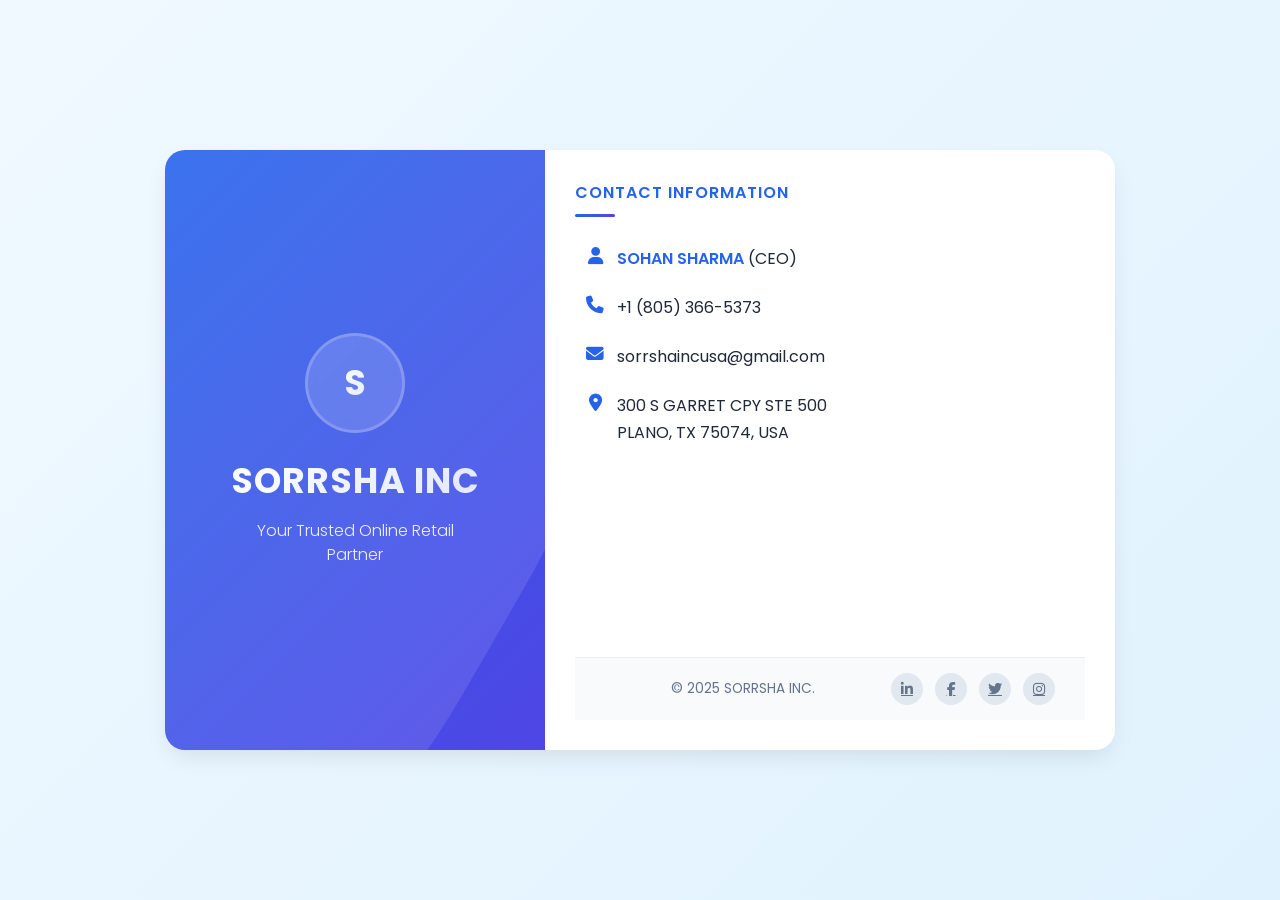
==== index.html @ b4cc08ed "Remove team contacts section" ====
<!DOCTYPE html>
<html lang="en">
<head>
    <meta charset="UTF-8">
    <meta name="viewport" content="width=device-width, initial-scale=1.0">
    <title>SORRSHA INC - Virtual Business Card</title>
    <!-- Removed internal CSS since we're using external style.css -->
    <link rel="stylesheet" href="https://cdnjs.cloudflare.com/ajax/libs/font-awesome/6.4.0/css/all.min.css">
    <link rel="preconnect" href="https://fonts.googleapis.com">
    <link rel="preconnect" href="https://fonts.gstatic.com" crossorigin>
    <link rel="stylesheet" href="style.css">
</head>
<body>
    <div class="card">
        <div class="branding">
            <div class="logo-circle">
                <div class="logo">S</div>
            </div>
            <h1 class="logo">SORRSHA INC</h1>
            <div class="tagline">Your Trusted Online Retail Partner</div>
        </div>
        
        <div class="details">
            <div class="main-content">
                <div class="section">
                    <div class="section-title">CONTACT INFORMATION</div>
                    <div class="info">
                        <i class="fas fa-user"></i>
                        <div><span class="contact-person">SOHAN SHARMA</span> (CEO)</div>
                    </div>
                    <div class="info">
                        <i class="fas fa-phone"></i>
                        <a href="tel:+18053665373" style="color: inherit; text-decoration: none;">+1 (805) 366-5373</a>
                    </div>
                    <div class="info">
                        <i class="fas fa-envelope"></i>
                        <a href="mailto:sorrshaincusa@gmail.com" style="color: inherit; text-decoration: none;">sorrshaincusa@gmail.com</a>
                    </div>
                     <div class="info">
                        <i class="fas fa-map-marker-alt"></i>
                        <div>300 S GARRET CPY STE 500<br>PLANO, TX 75074, USA</div>
                    </div>
                </div>
            </div>

            <div class="footer">
                <div class="copyright">&copy; 2025 SORRSHA INC.</div>
                <div class="social-links">
                    <a href="#" class="social-link" title="LinkedIn"><i class="fab fa-linkedin-in"></i></a>
                    <a href="#" class="social-link" title="Facebook"><i class="fab fa-facebook-f"></i></a>
                    <a href="#" class="social-link" title="Twitter"><i class="fab fa-twitter"></i></a>
                    <a href="#" class="social-link" title="Instagram"><i class="fab fa-instagram"></i></a>
                </div>
            </div>
        </div>
    </div>
    <script src="script.js"></script>
</body>
</html>
---- style.css ----
/* CSS for business card */

@import url('https://fonts.googleapis.com/css2?family=Poppins:wght@300;400;500;600;700&display=swap');

:root {
    --primary: #2563eb;
    --primary-dark: #1d4ed8;
    --secondary: #4f46e5;
    --text: #1f2937;
    --light-bg: #f8fafc;
    --card-bg: #ffffff;
    --shadow: 0 10px 25px -5px rgba(0, 0, 0, 0.1);
}

* {
    margin: 0;
    padding: 0;
    box-sizing: border-box;
}

body {
    font-family: 'Poppins', sans-serif;
    margin: 0;
    padding: 20px;
    display: flex;
    justify-content: center;
    align-items: center;
    min-height: 100vh;
    background: linear-gradient(135deg, #f0f9ff 0%, #e0f2fe 100%);
    color: var(--text);
    line-height: 1.6;
}

.card {
    width: 100%;
    max-width: 950px;
    min-height: 600px;
    background: var(--card-bg);
    border-radius: 20px;
    box-shadow: var(--shadow);
    overflow: hidden;
    display: grid;
    grid-template-columns: 0.8fr 1.2fr;
    transform: translateY(20px);
    opacity: 0;
    animation: fadeInUp 0.6s ease-out forwards;
    transition: transform 0.3s ease, box-shadow 0.3s ease;
}

.card:hover {
    transform: translateY(-5px);
    box-shadow: 0 15px 35px rgba(0, 0, 0, 0.15);
}

@keyframes fadeInUp {
    to {
        opacity: 1;
        transform: translateY(0);
    }
}

.branding {
    background: linear-gradient(135deg, var(--primary) 0%, var(--secondary) 100%);
    color: white;
    padding: 40px 30px;
    display: flex;
    flex-direction: column;
    justify-content: center;
    align-items: center;
    text-align: center;
    position: relative;
    overflow: hidden;
}

.branding::before {
    content: '';
    position: absolute;
    top: 50%;
    left: -100%;
    width: 200%;
    height: 200%;
    background: rgba(255, 255, 255, 0.1);
    transform: translateY(-50%) rotate(30deg);
    border-radius: 45%;
    animation: wave 10s infinite linear;
}

@keyframes wave {
    from { transform: translateY(-50%) rotate(0deg); }
    to { transform: translateY(-50%) rotate(360deg); }
}

.logo-circle {
    width: 100px;
    height: 100px;
    background: rgba(255, 255, 255, 0.15);
    border-radius: 50%;
    display: flex;
    align-items: center;
    justify-content: center;
    margin-bottom: 20px;
    border: 3px solid rgba(255, 255, 255, 0.2);
    backdrop-filter: blur(5px);
}

.logo {
    font-size: 2.2rem;
    font-weight: 700;
    margin: 0;
    background: linear-gradient(135deg, #fff 0%, #e0e7ff 100%);
    -webkit-background-clip: text;
    background-clip: text;
    -webkit-text-fill-color: transparent;
    letter-spacing: 1px;
    position: relative;
    z-index: 1;
}

.tagline {
    font-size: 1rem;
    opacity: 0.9;
    margin: 10px 0 0;
    font-weight: 300;
    max-width: 80%;
    line-height: 1.5;
}

.details {
    padding: 30px;
    display: flex;
    flex-direction: column;
    justify-content: space-between;
}

.section {
    margin-bottom: 15px;
    position: relative;
}

.section-title {
    font-size: 1rem;
    font-weight: 600;
    color: var(--primary);
    margin-bottom: 15px;
    padding-bottom: 8px;
    text-transform: uppercase;
    letter-spacing: 1px;
    position: relative;
    display: inline-block;
}

.section-title::after {
    content: '';
    position: absolute;
    left: 0;
    bottom: -3px;
    width: 40px;
    height: 3px;
    background: linear-gradient(90deg, var(--primary), var(--secondary));
    border-radius: 3px;
}

.info {
    margin: 10px 0;
    line-height: 1.7;
    display: flex;
    align-items: flex-start;
    transition: all 0.3s ease;
    padding: 6px 10px;
    border-radius: 8px;
}

.info:hover {
    background: rgba(37, 99, 235, 0.05);
    transform: translateX(5px);
}

.info i {
    color: var(--primary);
    margin-right: 12px;
    width: 20px;
    text-align: center;
    font-size: 1.1em;
    margin-top: 2px;
}

.contact-person {
    font-weight: 600;
    color: var(--primary);
    position: relative;
    display: inline-block;
}

.contact-person::after {
    content: '';
    position: absolute;
    bottom: -2px;
    left: 0;
    width: 0;
    height: 2px;
    background: var(--primary);
    transition: width 0.3s ease;
}

.contact-person:hover::after {
    width: 100%;
}

.team-member {
    background: var(--light-bg);
    padding: 12px;
    border-radius: 10px;
    margin-bottom: 10px;
    transition: all 0.3s ease;
    border-left: 3px solid var(--primary);
    box-shadow: 0 2px 8px rgba(0, 0, 0, 0.03);
}

.team-member:hover {
    transform: translateY(-3px);
    box-shadow: 0 5px 15px rgba(0, 0, 0, 0.08);
}

.team-member:last-child {
    margin-bottom: 0;
}

.team-member-name {
    font-weight: 600;
    color: var(--primary-dark);
    margin-bottom: 5px;
    display: flex;
    align-items: center;
}

.team-member-name i {
    margin-right: 8px;
    font-size: 0.9em;
    color: var(--secondary);
}

.footer {
    background: var(--light-bg);
    padding: 15px 30px;
    text-align: center;
    font-size: 0.85rem;
    color: #64748b;
    border-top: 1px solid rgba(0, 0, 0, 0.05);
    display: flex;
    justify-content: space-between;
    align-items: center;
    flex-wrap: wrap;
    gap: 10px;
}

.social-links {
    display: flex;
    gap: 12px;
}

.social-link {
    width: 32px;
    height: 32px;
    border-radius: 50%;
    background: #e2e8f0;
    display: flex;
    align-items: center;
    justify-content: center;
    color: #64748b;
    transition: all 0.3s ease;
    font-size: 14px;
}

.social-link:hover {
    background: var(--primary);
    color: white;
    transform: translateY(-2px);
}

.copyright {
    flex: 1;
    text-align: center;
}

@media (max-width: 900px) {
    .card {
        grid-template-columns: 1fr;
        max-width: 500px;
        min-height: auto;
    }

    .branding {
        padding: 30px 20px;
    }

    .details {
        padding: 25px 20px;
    }

    .footer {
        flex-direction: column;
        padding: 15px;
    }
}
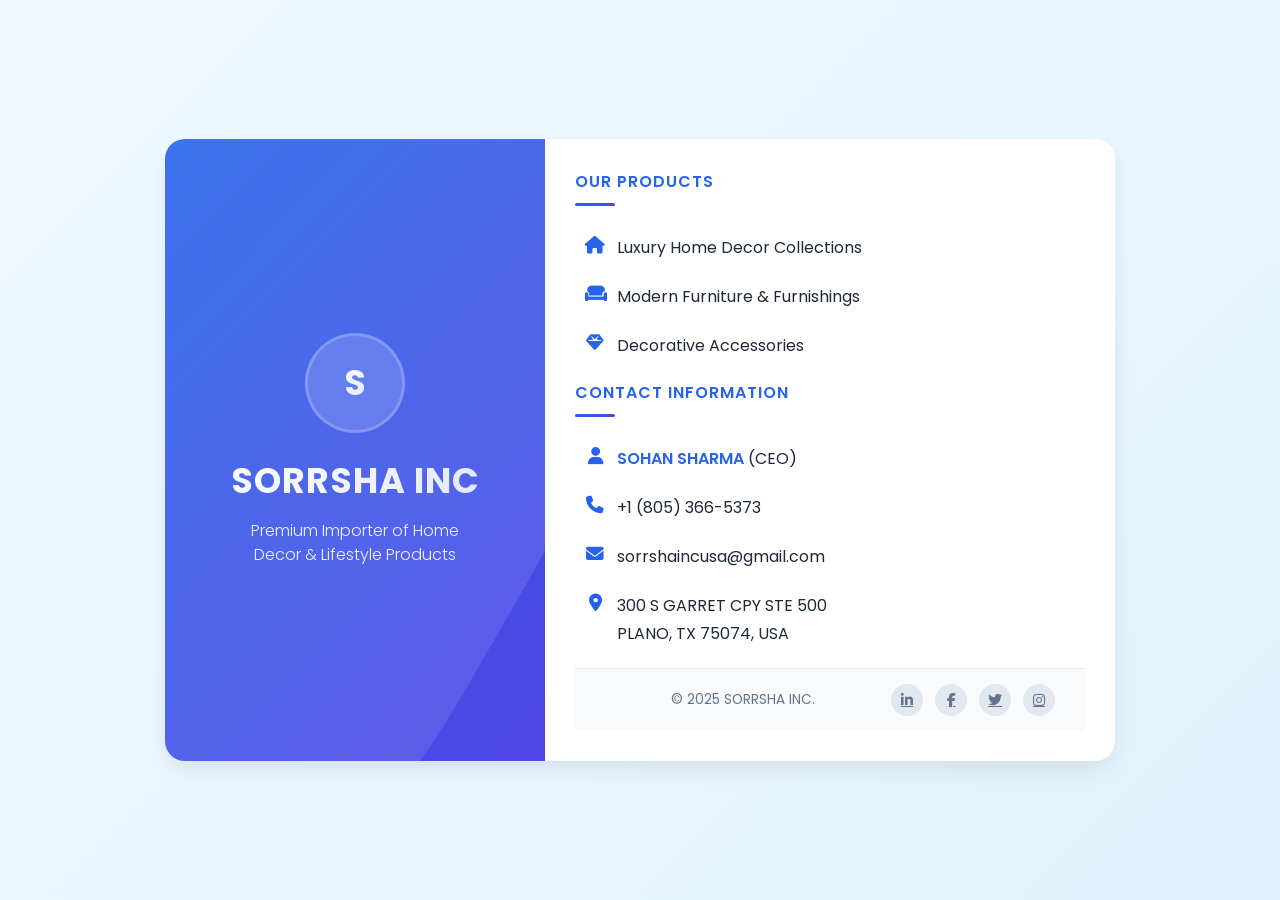
==== commit b101bf78: "Simplified and modernized business card: minimal premium design, improved layout, and cleaner code" ====
--- a/index.html
+++ b/index.html
@@ -17,11 +17,27 @@
                 <div class="logo">S</div>
             </div>
             <h1 class="logo">SORRSHA INC</h1>
-            <div class="tagline">Your Trusted Online Retail Partner</div>
+            <div class="tagline">Premium Importer of Home Decor & Lifestyle Products</div>
         </div>
         
         <div class="details">
             <div class="main-content">
+                <div class="section">
+                    <div class="section-title">OUR PRODUCTS</div>
+                    <div class="info">
+                        <i class="fas fa-home"></i>
+                        <div>Luxury Home Decor Collections</div>
+                    </div>
+                    <div class="info">
+                        <i class="fas fa-couch"></i>
+                        <div>Modern Furniture & Furnishings</div>
+                    </div>
+                    <div class="info">
+                        <i class="fas fa-gem"></i>
+                        <div>Decorative Accessories</div>
+                    </div>
+                </div>
+                
                 <div class="section">
                     <div class="section-title">CONTACT INFORMATION</div>
                     <div class="info">
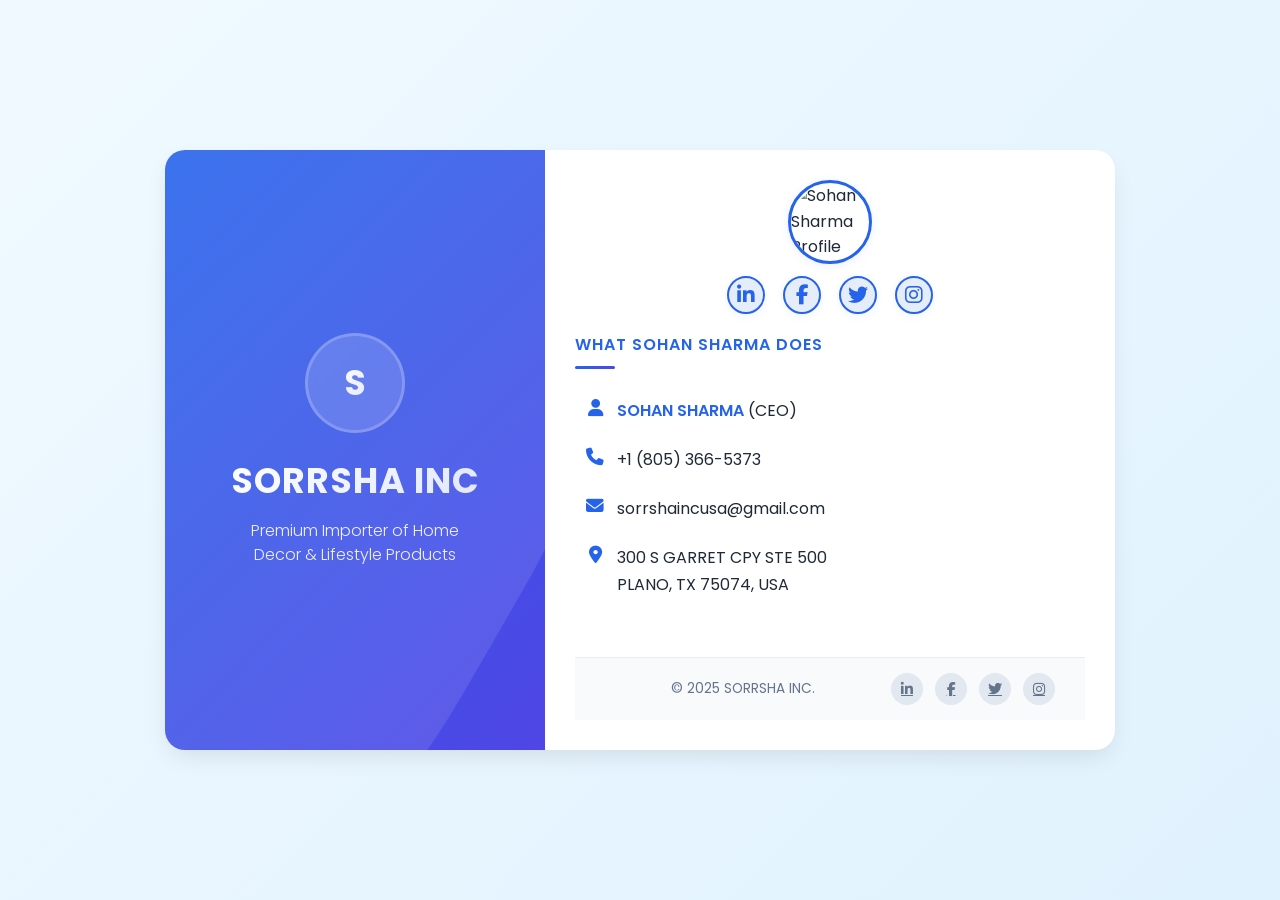
==== commit e62743d0: "Update: Switch all gold/yellow accents to premium blue for unified brand aesthetic" ====
--- a/index.html
+++ b/index.html
@@ -9,8 +9,10 @@
     <link rel="preconnect" href="https://fonts.googleapis.com">
     <link rel="preconnect" href="https://fonts.gstatic.com" crossorigin>
     <link rel="stylesheet" href="style.css">
+    <link rel="icon" type="image/svg+xml" href="favicon.svg">
 </head>
 <body>
+    <div class="animated-bg"></div>
     <div class="card">
         <div class="branding">
             <div class="logo-circle">
@@ -22,24 +24,17 @@
         
         <div class="details">
             <div class="main-content">
+                <div class="profile-avatar">
+                    <img src="https://ui-avatars.com/api/?name=Sohan+Sharma&background=d4af37&color=fff&size=100&rounded=true" alt="Sohan Sharma Profile" />
+                </div>
+                <div class="profile-socials">
+                    <a href="https://www.linkedin.com/in/mr-sohan-sharma-8557a025/?utm_source=share&utm_campaign=share_via&utm_content=profile&utm_medium=android_app" class="profile-social-link" title="LinkedIn" target="_blank"><i class="fab fa-linkedin-in"></i></a>
+                    <a href="https://facebook.com/" class="profile-social-link" title="Facebook" target="_blank"><i class="fab fa-facebook-f"></i></a>
+                    <a href="https://twitter.com/" class="profile-social-link" title="Twitter" target="_blank"><i class="fab fa-twitter"></i></a>
+                    <a href="https://instagram.com/" class="profile-social-link" title="Instagram" target="_blank"><i class="fab fa-instagram"></i></a>
+                </div>
                 <div class="section">
-                    <div class="section-title">OUR PRODUCTS</div>
-                    <div class="info">
-                        <i class="fas fa-home"></i>
-                        <div>Luxury Home Decor Collections</div>
-                    </div>
-                    <div class="info">
-                        <i class="fas fa-couch"></i>
-                        <div>Modern Furniture & Furnishings</div>
-                    </div>
-                    <div class="info">
-                        <i class="fas fa-gem"></i>
-                        <div>Decorative Accessories</div>
-                    </div>
-                </div>
-                
-                <div class="section">
-                    <div class="section-title">CONTACT INFORMATION</div>
+                    <div class="section-title">WHAT SOHAN SHARMA DOES</div>
                     <div class="info">
                         <i class="fas fa-user"></i>
                         <div><span class="contact-person">SOHAN SHARMA</span> (CEO)</div>
@@ -71,5 +66,6 @@
         </div>
     </div>
     <script src="script.js"></script>
+    <script src="animated-bg.js"></script>
 </body>
 </html>
--- a/style.css
+++ b/style.css
@@ -18,7 +18,53 @@
     box-sizing: border-box;
 }
 
+.profile-avatar {
+    display: flex;
+    justify-content: center;
+    align-items: center;
+    margin-bottom: 12px;
+}
+.profile-avatar img {
+    width: 84px;
+    height: 84px;
+    border-radius: 50%;
+    border: 3px solid var(--primary);
+    box-shadow: 0 2px 10px rgba(37,99,235,0.10);
+    background: #fff;
+}
+
+.profile-socials {
+    display: flex;
+    justify-content: center;
+    gap: 18px;
+    margin-bottom: 18px;
+}
+.profile-social-link {
+    width: 38px;
+    height: 38px;
+    border-radius: 50%;
+    background: #e6edfa;
+    color: var(--primary);
+    display: flex;
+    align-items: center;
+    justify-content: center;
+    font-size: 1.25rem;
+    border: 2px solid var(--primary);
+    transition: background 0.2s, color 0.2s, box-shadow 0.2s;
+    box-shadow: 0 2px 8px rgba(37,99,235,0.08);
+    text-decoration: none;
+}
+.profile-social-link:hover {
+    background: var(--primary-dark);
+    color: #fff;
+    box-shadow: 0 4px 16px rgba(37,99,235,0.18);
+}
+
+
 body {
+    position: relative;
+    overflow: hidden;
+
     font-family: 'Poppins', sans-serif;
     margin: 0;
     padding: 20px;
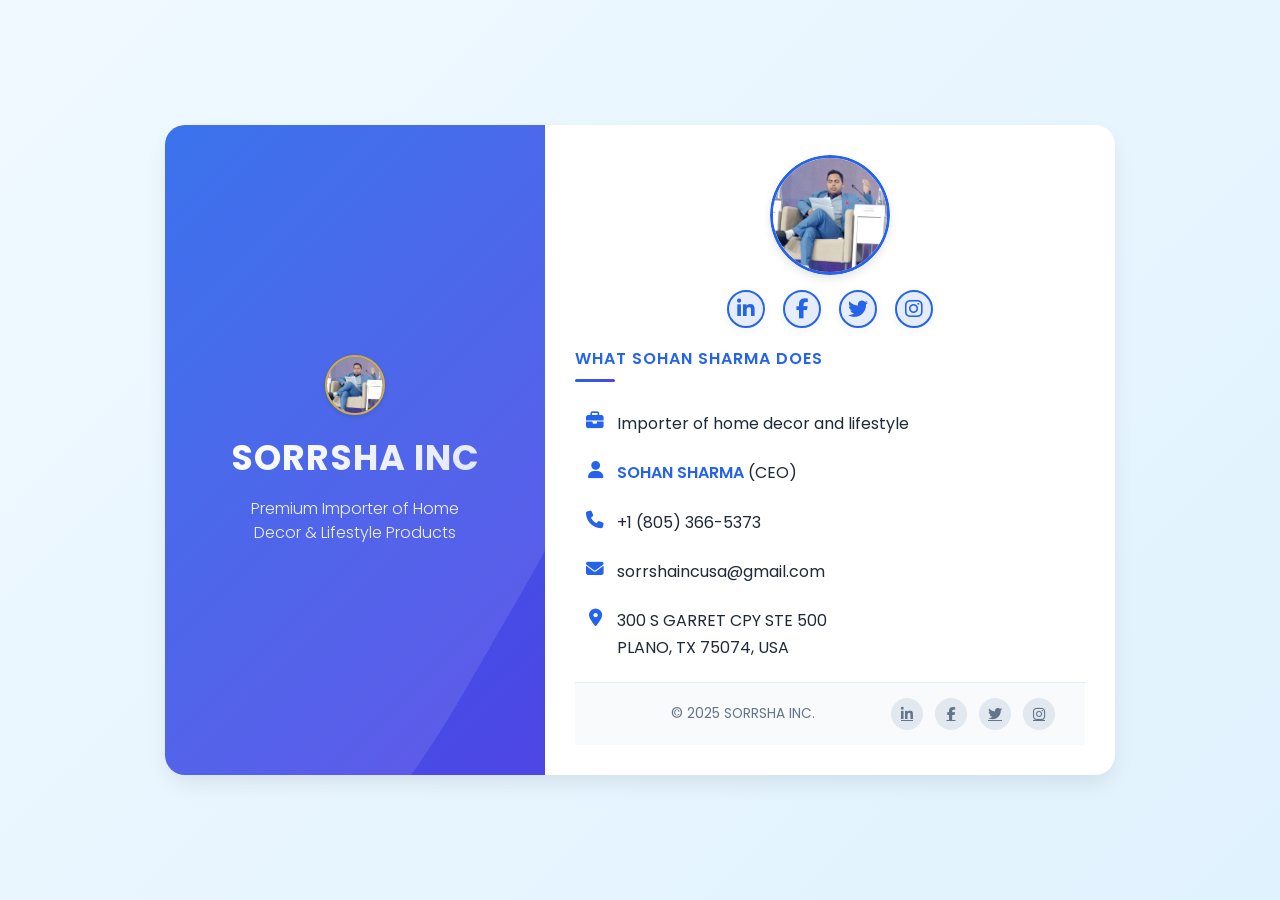
==== commit 559ee070: "Update profile and logo with Founder.png, add professional styling" ====
--- a/index.html
+++ b/index.html
@@ -15,8 +15,8 @@
     <div class="animated-bg"></div>
     <div class="card">
         <div class="branding">
-            <div class="logo-circle">
-                <div class="logo">S</div>
+            <div class="logo-circle" style="width: 60px; height: 60px; border-radius: 50%; overflow: hidden; margin: 0 auto 15px; border: 2px solid #d4af37; box-shadow: 0 2px 4px rgba(0,0,0,0.1);">
+                <img src="Founder.png" alt="SORRSHA Logo" style="width: 100%; height: 100%; object-fit: cover;">
             </div>
             <h1 class="logo">SORRSHA INC</h1>
             <div class="tagline">Premium Importer of Home Decor & Lifestyle Products</div>
@@ -24,8 +24,8 @@
         
         <div class="details">
             <div class="main-content">
-                <div class="profile-avatar">
-                    <img src="https://ui-avatars.com/api/?name=Sohan+Sharma&background=d4af37&color=fff&size=100&rounded=true" alt="Sohan Sharma Profile" />
+                <div class="profile-avatar" style="margin: 0 auto 15px; width: 120px; height: 120px; border-radius: 50%; overflow: hidden; box-shadow: 0 4px 8px rgba(0,0,0,0.1);">
+                    <img src="Founder.png" alt="Sohan Sharma" style="width: 100%; height: 100%; object-fit: cover;" />
                 </div>
                 <div class="profile-socials">
                     <a href="https://www.linkedin.com/in/mr-sohan-sharma-8557a025/?utm_source=share&utm_campaign=share_via&utm_content=profile&utm_medium=android_app" class="profile-social-link" title="LinkedIn" target="_blank"><i class="fab fa-linkedin-in"></i></a>
@@ -35,6 +35,10 @@
                 </div>
                 <div class="section">
                     <div class="section-title">WHAT SOHAN SHARMA DOES</div>
+                    <div class="info">
+                        <i class="fas fa-briefcase"></i>
+                        <div>Importer of home decor and lifestyle</div>
+                    </div>
                     <div class="info">
                         <i class="fas fa-user"></i>
                         <div><span class="contact-person">SOHAN SHARMA</span> (CEO)</div>
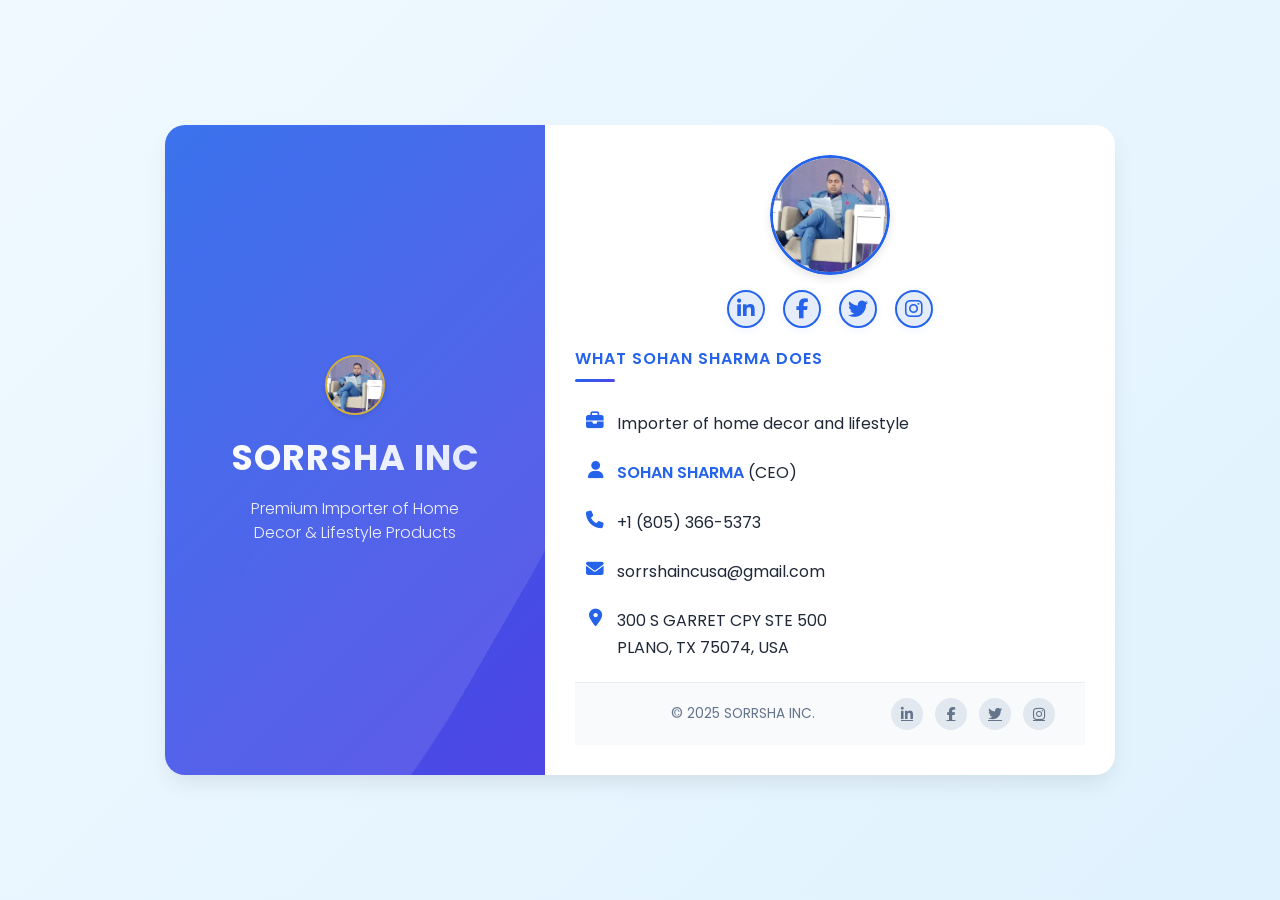
==== commit 7cfa392f: "a11y: enhance accessibility with ARIA labels and optimize image loading performance" ====
--- a/index.html
+++ b/index.html
@@ -15,8 +15,15 @@
     <div class="animated-bg"></div>
     <div class="card">
         <div class="branding">
-            <div class="logo-circle" style="width: 60px; height: 60px; border-radius: 50%; overflow: hidden; margin: 0 auto 15px; border: 2px solid #d4af37; box-shadow: 0 2px 4px rgba(0,0,0,0.1);">
-                <img src="Founder.png" alt="SORRSHA Logo" style="width: 100%; height: 100%; object-fit: cover;">
+            <div class="logo-circle" style="width: 60px; height: 60px; border-radius: 50%; overflow: hidden; margin: 0 auto 15px; border: 2px solid #d4af37; box-shadow: 0 2px 4px rgba(0,0,0,0.1);" aria-hidden="true">
+                <img 
+                    src="Founder.png" 
+                    alt="SORRSHA Logo" 
+                    width="60" 
+                    height="60"
+                    loading="lazy"
+                    style="width: 100%; height: 100%; object-fit: cover;"
+                >
             </div>
             <h1 class="logo">SORRSHA INC</h1>
             <div class="tagline">Premium Importer of Home Decor & Lifestyle Products</div>
@@ -25,13 +32,28 @@
         <div class="details">
             <div class="main-content">
                 <div class="profile-avatar" style="margin: 0 auto 15px; width: 120px; height: 120px; border-radius: 50%; overflow: hidden; box-shadow: 0 4px 8px rgba(0,0,0,0.1);">
-                    <img src="Founder.png" alt="Sohan Sharma" style="width: 100%; height: 100%; object-fit: cover;" />
+                    <img 
+                        src="Founder.png" 
+                        alt="Portrait of Sohan Sharma, CEO of SORRSHA INC" 
+                        width="120" 
+                        height="120"
+                        loading="lazy"
+                        style="width: 100%; height: 100%; object-fit: cover;"
+                    >
                 </div>
                 <div class="profile-socials">
-                    <a href="https://www.linkedin.com/in/mr-sohan-sharma-8557a025/?utm_source=share&utm_campaign=share_via&utm_content=profile&utm_medium=android_app" class="profile-social-link" title="LinkedIn" target="_blank"><i class="fab fa-linkedin-in"></i></a>
-                    <a href="https://facebook.com/" class="profile-social-link" title="Facebook" target="_blank"><i class="fab fa-facebook-f"></i></a>
-                    <a href="https://twitter.com/" class="profile-social-link" title="Twitter" target="_blank"><i class="fab fa-twitter"></i></a>
-                    <a href="https://instagram.com/" class="profile-social-link" title="Instagram" target="_blank"><i class="fab fa-instagram"></i></a>
+                    <a href="https://www.linkedin.com/in/mr-sohan-sharma-8557a025/" class="profile-social-link" title="Connect on LinkedIn" target="_blank" rel="noopener noreferrer" aria-label="LinkedIn Profile">
+                        <i class="fab fa-linkedin-in" aria-hidden="true"></i>
+                    </a>
+                    <a href="https://facebook.com/" class="profile-social-link" title="Follow on Facebook" target="_blank" rel="noopener noreferrer" aria-label="Facebook Page">
+                        <i class="fab fa-facebook-f" aria-hidden="true"></i>
+                    </a>
+                    <a href="https://twitter.com/" class="profile-social-link" title="Follow on Twitter" target="_blank" rel="noopener noreferrer" aria-label="Twitter Profile">
+                        <i class="fab fa-twitter" aria-hidden="true"></i>
+                    </a>
+                    <a href="https://instagram.com/" class="profile-social-link" title="Follow on Instagram" target="_blank" rel="noopener noreferrer" aria-label="Instagram Profile">
+                        <i class="fab fa-instagram" aria-hidden="true"></i>
+                    </a>
                 </div>
                 <div class="section">
                     <div class="section-title">WHAT SOHAN SHARMA DOES</div>
--- a/style.css
+++ b/style.css
@@ -128,12 +128,14 @@
     background: rgba(255, 255, 255, 0.1);
     transform: translateY(-50%) rotate(30deg);
     border-radius: 45%;
-    animation: wave 10s infinite linear;
+    animation: wave 30s infinite linear;
+    will-change: transform;
+    pointer-events: none;
 }
 
 @keyframes wave {
-    from { transform: translateY(-50%) rotate(0deg); }
-    to { transform: translateY(-50%) rotate(360deg); }
+    0% { transform: translateY(-50%) rotate(0deg); }
+    100% { transform: translateY(-50%) rotate(360deg); }
 }
 
 .logo-circle {
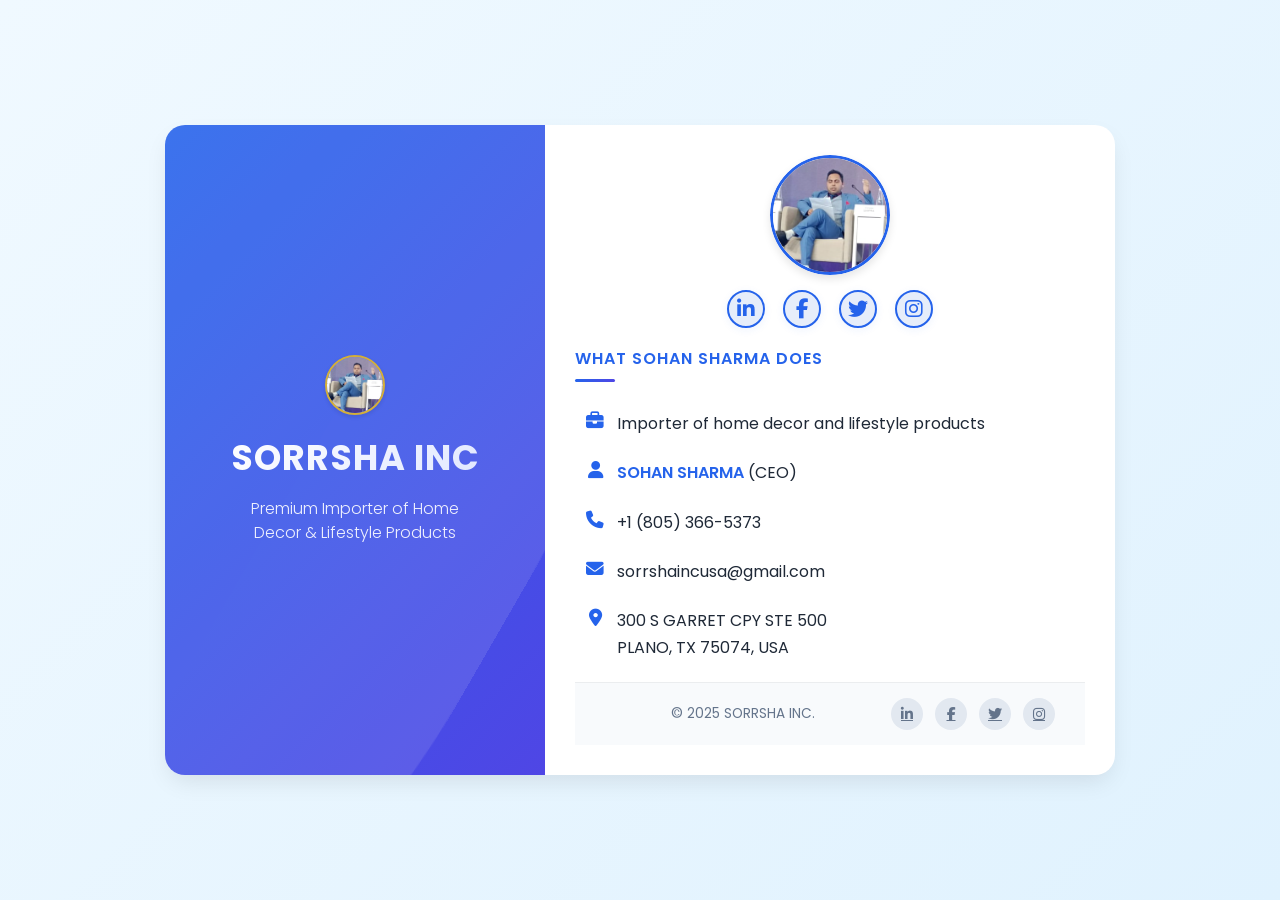
==== commit 0fd6dacd: "Update business description to include specific product categories" ====
--- a/index.html
+++ b/index.html
@@ -59,7 +59,7 @@
                     <div class="section-title">WHAT SOHAN SHARMA DOES</div>
                     <div class="info">
                         <i class="fas fa-briefcase"></i>
-                        <div>Importer of home decor and lifestyle</div>
+                        <div>Importer of home decor and lifestyle products</div>
                     </div>
                     <div class="info">
                         <i class="fas fa-user"></i>
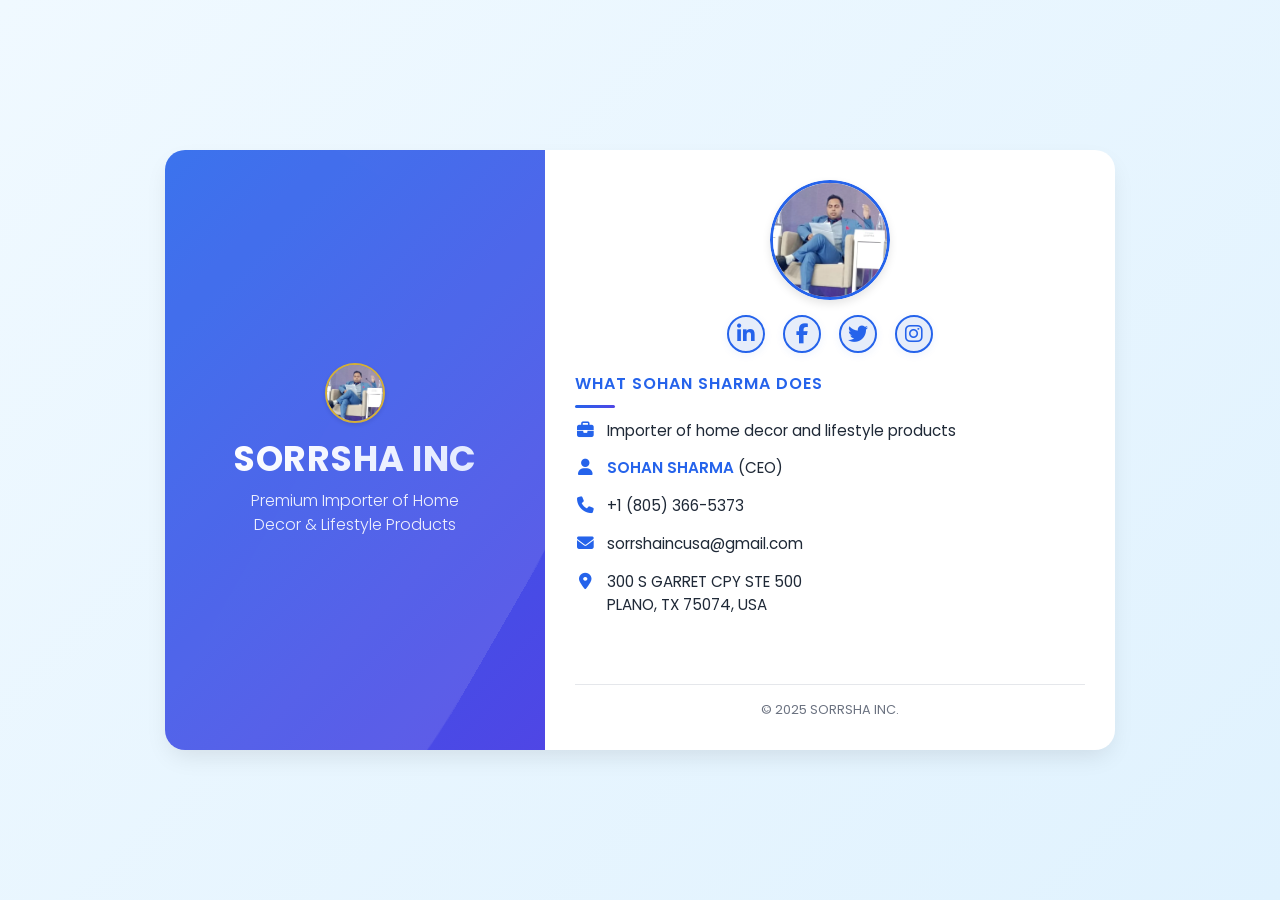
==== commit bf43328d: "Remove footer social media buttons and improve mobile responsiveness" ====
--- a/index.html
+++ b/index.html
@@ -82,12 +82,6 @@
 
             <div class="footer">
                 <div class="copyright">&copy; 2025 SORRSHA INC.</div>
-                <div class="social-links">
-                    <a href="#" class="social-link" title="LinkedIn"><i class="fab fa-linkedin-in"></i></a>
-                    <a href="#" class="social-link" title="Facebook"><i class="fab fa-facebook-f"></i></a>
-                    <a href="#" class="social-link" title="Twitter"><i class="fab fa-twitter"></i></a>
-                    <a href="#" class="social-link" title="Instagram"><i class="fab fa-instagram"></i></a>
-                </div>
             </div>
         </div>
     </div>
--- a/style.css
+++ b/style.css
@@ -63,18 +63,19 @@
 
 body {
     position: relative;
-    overflow: hidden;
-
+    overflow-x: hidden;
     font-family: 'Poppins', sans-serif;
     margin: 0;
-    padding: 20px;
-    display: flex;
-    justify-content: center;
-    align-items: center;
+    padding: 15px;
+    display: flex;
+    justify-content: center;
+    align-items: flex-start;
     min-height: 100vh;
     background: linear-gradient(135deg, #f0f9ff 0%, #e0f2fe 100%);
     color: var(--text);
     line-height: 1.6;
+    -webkit-text-size-adjust: 100%;
+    -webkit-font-smoothing: antialiased;
 }
 
 .card {
@@ -86,11 +87,12 @@
     box-shadow: var(--shadow);
     overflow: hidden;
     display: grid;
-    grid-template-columns: 0.8fr 1.2fr;
+    grid-template-columns: 1fr;
     transform: translateY(20px);
     opacity: 0;
     animation: fadeInUp 0.6s ease-out forwards;
     transition: transform 0.3s ease, box-shadow 0.3s ease;
+    margin: 20px 0;
 }
 
 .card:hover {
@@ -108,7 +110,7 @@
 .branding {
     background: linear-gradient(135deg, var(--primary) 0%, var(--secondary) 100%);
     color: white;
-    padding: 40px 30px;
+    padding: 30px 20px;
     display: flex;
     flex-direction: column;
     justify-content: center;
@@ -152,29 +154,30 @@
 }
 
 .logo {
-    font-size: 2.2rem;
+    font-size: 1.8rem;
     font-weight: 700;
     margin: 0;
     background: linear-gradient(135deg, #fff 0%, #e0e7ff 100%);
     -webkit-background-clip: text;
     background-clip: text;
     -webkit-text-fill-color: transparent;
-    letter-spacing: 1px;
+    letter-spacing: 0.5px;
     position: relative;
     z-index: 1;
+    line-height: 1.2;
 }
 
 .tagline {
-    font-size: 1rem;
+    font-size: 0.9rem;
     opacity: 0.9;
-    margin: 10px 0 0;
+    margin: 8px 0 0;
     font-weight: 300;
-    max-width: 80%;
+    max-width: 90%;
     line-height: 1.5;
 }
 
 .details {
-    padding: 30px;
+    padding: 25px 20px;
     display: flex;
     flex-direction: column;
     justify-content: space-between;
@@ -186,13 +189,13 @@
 }
 
 .section-title {
-    font-size: 1rem;
+    font-size: 0.9rem;
     font-weight: 600;
     color: var(--primary);
-    margin-bottom: 15px;
-    padding-bottom: 8px;
+    margin-bottom: 12px;
+    padding-bottom: 6px;
     text-transform: uppercase;
-    letter-spacing: 1px;
+    letter-spacing: 0.5px;
     position: relative;
     display: inline-block;
 }
@@ -209,18 +212,12 @@
 }
 
 .info {
-    margin: 10px 0;
-    line-height: 1.7;
     display: flex;
     align-items: flex-start;
-    transition: all 0.3s ease;
-    padding: 6px 10px;
-    border-radius: 8px;
-}
-
-.info:hover {
-    background: rgba(37, 99, 235, 0.05);
-    transform: translateX(5px);
+    margin-bottom: 12px;
+    font-size: 0.9rem;
+    line-height: 1.5;
+    word-break: break-word;
 }
 
 .info i {
@@ -288,17 +285,98 @@
 }
 
 .footer {
-    background: var(--light-bg);
-    padding: 15px 30px;
-    text-align: center;
-    font-size: 0.85rem;
-    color: #64748b;
-    border-top: 1px solid rgba(0, 0, 0, 0.05);
+    margin-top: 25px;
+    padding-top: 15px;
+    border-top: 1px solid #e5e7eb;
     display: flex;
     justify-content: space-between;
     align-items: center;
+    font-size: 0.8rem;
+    color: #6b7280;
     flex-wrap: wrap;
     gap: 10px;
+}
+
+/* Media Queries for Responsive Design */
+@media (min-width: 768px) {
+    body {
+        padding: 20px;
+        align-items: center;
+    }
+    
+    .card {
+        grid-template-columns: 0.8fr 1.2fr;
+        min-height: 600px;
+        margin: 0;
+    }
+    
+    .details {
+        padding: 30px;
+    }
+    
+    .branding {
+        padding: 40px 30px;
+    }
+    
+    .logo {
+        font-size: 2.2rem;
+    }
+    
+    .tagline {
+        font-size: 1rem;
+        max-width: 80%;
+    }
+    
+    .info {
+        font-size: 0.95rem;
+        margin-bottom: 15px;
+    }
+    
+    .section-title {
+        font-size: 1rem;
+        margin-bottom: 15px;
+        padding-bottom: 8px;
+        letter-spacing: 1px;
+    }
+}
+
+/* Mobile-specific styles */
+@media (max-width: 767px) {
+    .profile-avatar {
+        width: 100px;
+        height: 100px;
+        margin-bottom: 15px;
+    }
+    
+    .profile-avatar img {
+        width: 100%;
+        height: 100%;
+    }
+    
+    .profile-socials {
+        margin-bottom: 15px;
+        gap: 15px;
+    }
+    
+    .profile-social-link {
+        width: 36px;
+        height: 36px;
+        font-size: 1.1rem;
+    }
+    
+    .info i {
+        margin-top: 3px;
+    }
+    
+    .footer {
+        flex-direction: column;
+        text-align: center;
+        gap: 10px;
+    }
+    
+    .social-links {
+        justify-content: center;
+    }
 }
 
 .social-links {
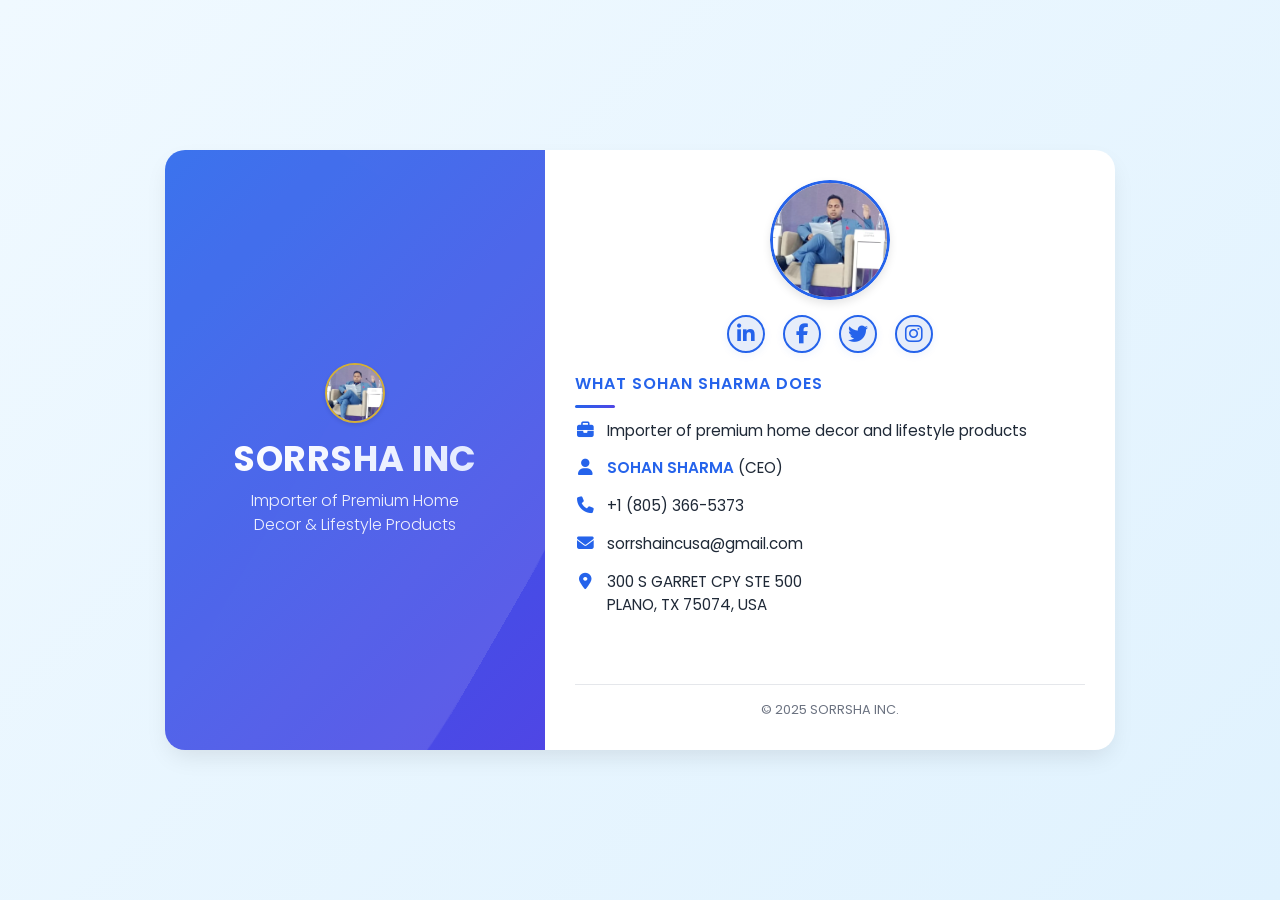
==== commit 4bd18e6c: "fix: update tagline and description to emphasize premium product positioning" ====
--- a/index.html
+++ b/index.html
@@ -26,7 +26,7 @@
                 >
             </div>
             <h1 class="logo">SORRSHA INC</h1>
-            <div class="tagline">Premium Importer of Home Decor & Lifestyle Products</div>
+            <div class="tagline">Importer of Premium Home Decor & Lifestyle Products</div>
         </div>
         
         <div class="details">
@@ -59,7 +59,7 @@
                     <div class="section-title">WHAT SOHAN SHARMA DOES</div>
                     <div class="info">
                         <i class="fas fa-briefcase"></i>
-                        <div>Importer of home decor and lifestyle products</div>
+                        <div>Importer of premium home decor and lifestyle products</div>
                     </div>
                     <div class="info">
                         <i class="fas fa-user"></i>
